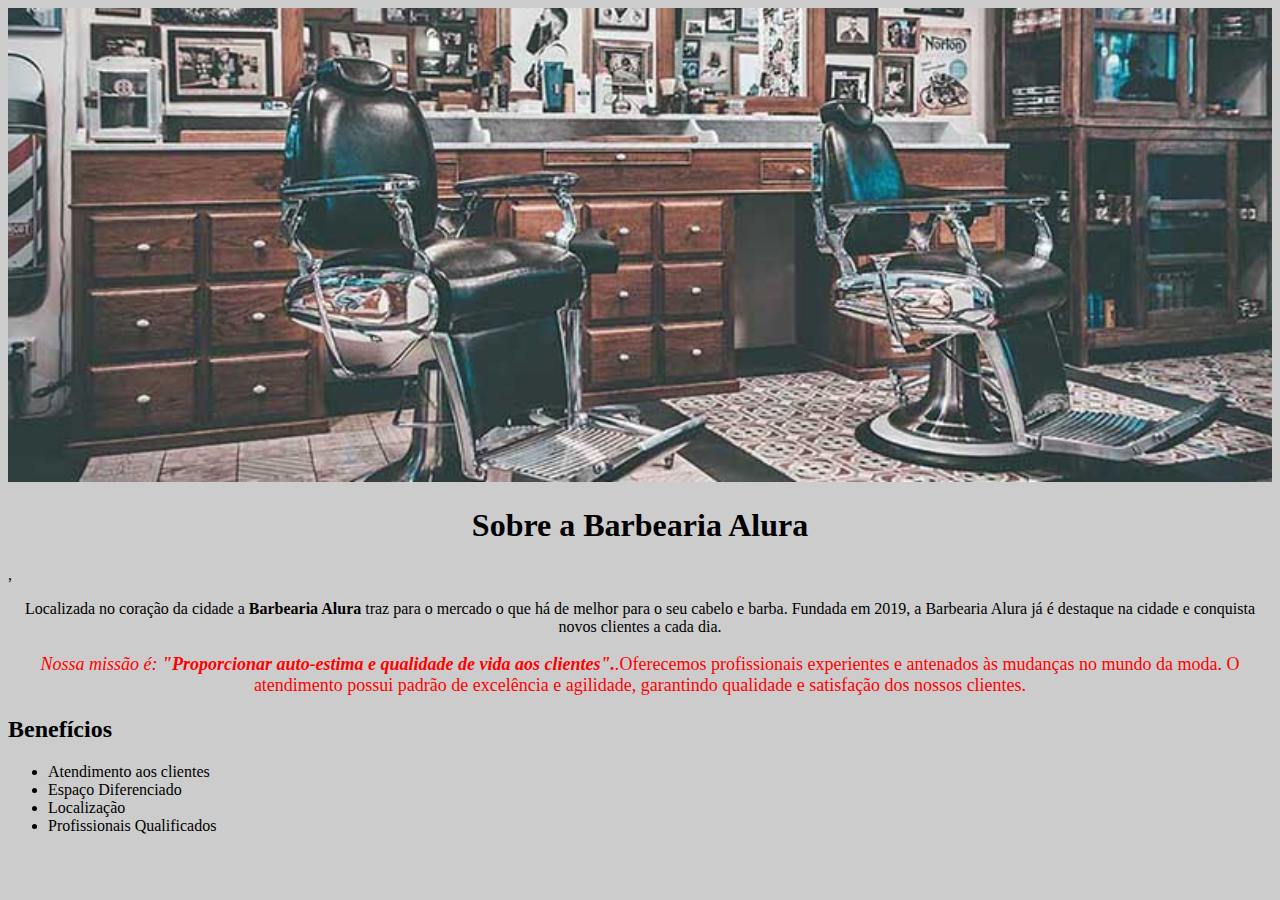
==== index.html @ 4f506e74 "mp linda" ====
<!DOCTYPE html>
<html lang="pt-br">
   <head>
        <meta charset="UTF-8">
       <link rel="stylesheet" href="style.css">
        <title>Barbearia Alura</title>
    </head>
    <body>
        <img src="banner.jpg" id="banner">
        <h1>Sobre a Barbearia Alura</h1>,
        <p>Localizada no coração da cidade a <b>Barbearia Alura</b> traz para o mercado o que há de melhor para o seu cabelo e barba. Fundada em 2019, a Barbearia Alura já é destaque na cidade e conquista novos clientes a cada dia.</p>
        <p id="missao"><i>Nossa missão é: <b>"Proporcionar auto-estima e qualidade de vida aos clientes".</b>.</i></
        <p>Oferecemos profissionais experientes e antenados às mudanças no mundo da moda. O atendimento possui padrão de excelência e agilidade, garantindo qualidade e satisfação dos nossos clientes.</p>

        <h2>Benefícios</h2>  
        <ul>
            <li>Atendimento aos clientes</li>
            <li>Espaço Diferenciado
            <li>Localização</li>
            <li>Profissionais Qualificados</li>
            </li>
        </ul>

    </body>
</html>
---- style.css ----
body{
           background:  #cccccc;
        }

        h1{text-align: center;
        }


    p {text-align: center;}



    #missao{
         color:red;
         font-size: 18px;
    }

    #banner { 
      width: 100%;
    }
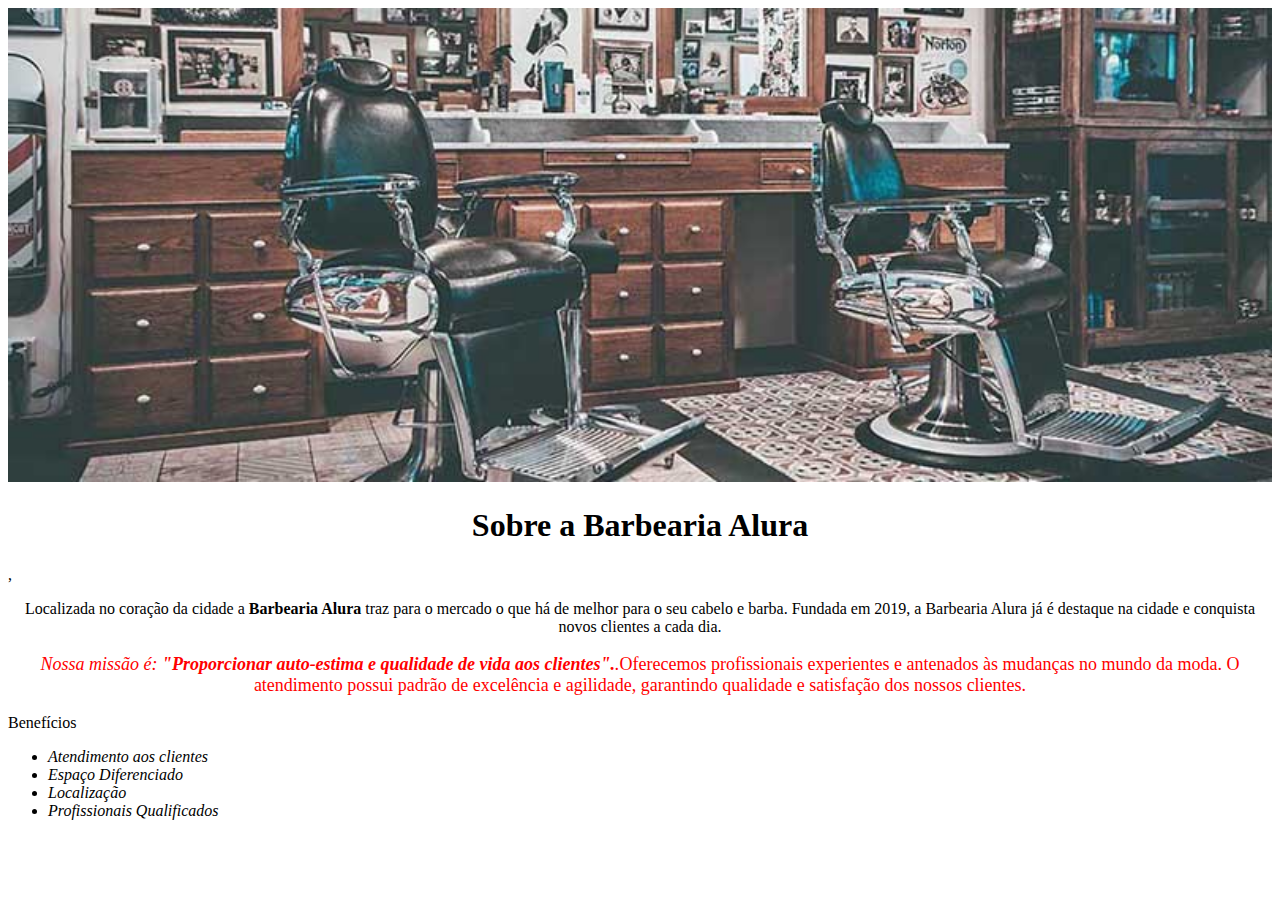
==== commit b3d9f5ae: "oi" ====
--- a/index.html
+++ b/index.html
@@ -7,17 +7,19 @@
     </head>
     <body>
         <img src="banner.jpg" id="banner">
+        <div class="principal">
         <h1>Sobre a Barbearia Alura</h1>,
         <p>Localizada no coração da cidade a <b>Barbearia Alura</b> traz para o mercado o que há de melhor para o seu cabelo e barba. Fundada em 2019, a Barbearia Alura já é destaque na cidade e conquista novos clientes a cada dia.</p>
         <p id="missao"><i>Nossa missão é: <b>"Proporcionar auto-estima e qualidade de vida aos clientes".</b>.</i></
         <p>Oferecemos profissionais experientes e antenados às mudanças no mundo da moda. O atendimento possui padrão de excelência e agilidade, garantindo qualidade e satisfação dos nossos clientes.</p>
-
-        <h2>Benefícios</h2>  
+        </div> 
+        <div class="benefícios"
+        <h2 class="benefícios-titulo">Benefícios</h2>  
         <ul>
-            <li>Atendimento aos clientes</li>
-            <li>Espaço Diferenciado
-            <li>Localização</li>
-            <li>Profissionais Qualificados</li>
+            <li class="itens">Atendimento aos clientes</li>
+            <li class="itens">Espaço Diferenciado
+            <li class="itens">Localização</li>
+            <li class="itens">Profissionais Qualificados</li>
             </li>
         </ul>
 
--- a/style.css
+++ b/style.css
@@ -1,4 +1,4 @@
-        body{
+        principal{
            background:  #cccccc;
         }
 
@@ -17,4 +17,17 @@
 
     #banner { 
       width: 100%;
-    }+    }
+
+    .beneficios-titulo{
+      text-align: center; 
+    }
+
+    .itens {
+        font-style: italic;
+    }
+
+    .beneficios {
+        background:red;
+   }
+
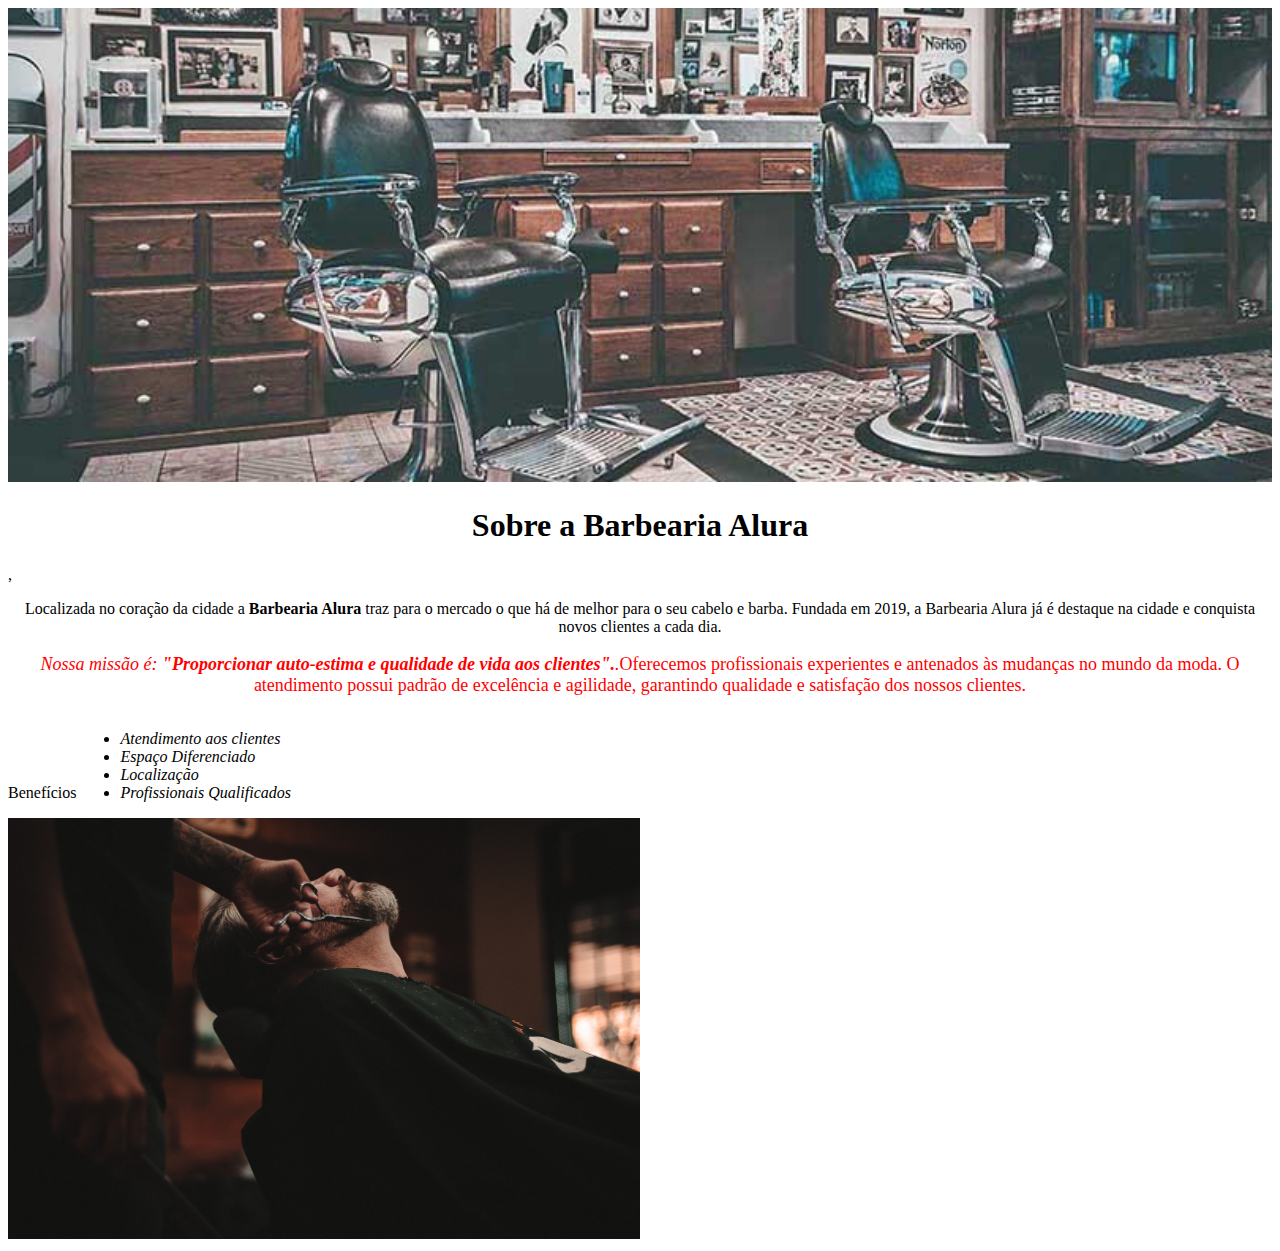
==== commit 90b4de0d: "p" ====
--- a/index.html
+++ b/index.html
@@ -22,6 +22,8 @@
             <li class="itens">Profissionais Qualificados</li>
             </li>
         </ul>
+        <img src="beneficios.jpg" class="beneficios-imagem">
+        </div>
 
     </body>
 </html>
--- a/style.css
+++ b/style.css
@@ -31,3 +31,15 @@
         background:red;
    }
 
+ul{
+   display:inline-block;
+   width: 50%;
+}
+
+
+
+
+   .beneficios-imagem{
+    width: 50%;
+   }
+
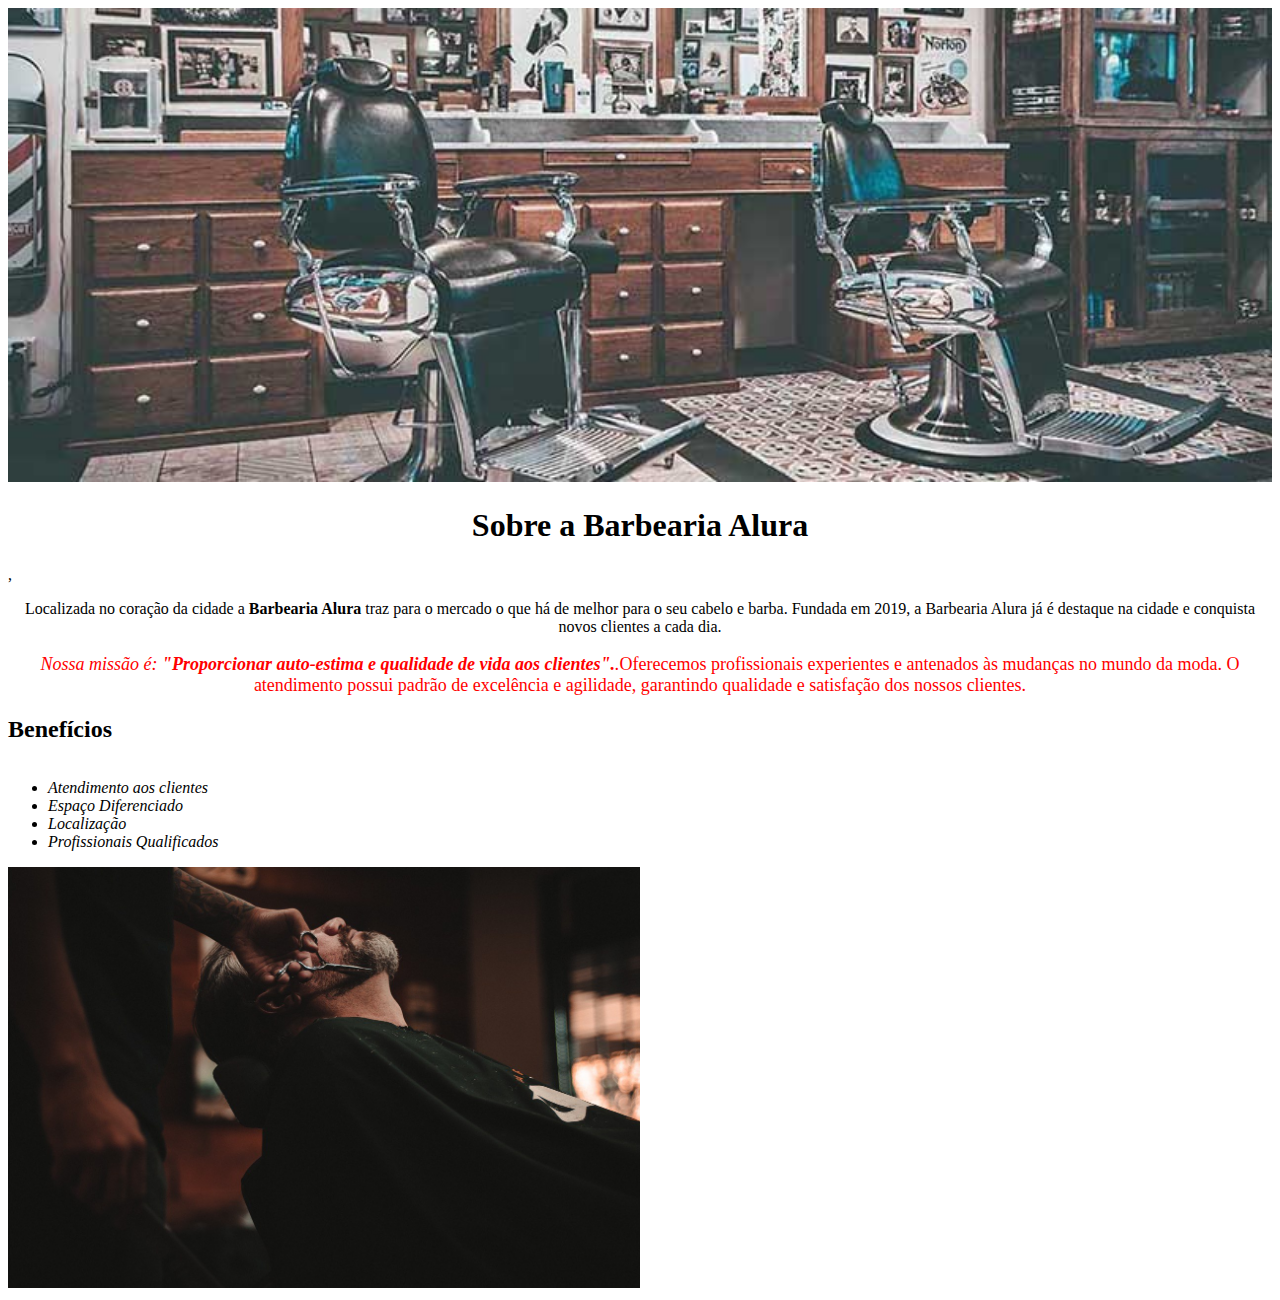
==== commit 40f49cba: "ç" ====
--- a/index.html
+++ b/index.html
@@ -13,7 +13,7 @@
         <p id="missao"><i>Nossa missão é: <b>"Proporcionar auto-estima e qualidade de vida aos clientes".</b>.</i></
         <p>Oferecemos profissionais experientes e antenados às mudanças no mundo da moda. O atendimento possui padrão de excelência e agilidade, garantindo qualidade e satisfação dos nossos clientes.</p>
         </div> 
-        <div class="benefícios"
+        <div class="benefícios">
         <h2 class="benefícios-titulo">Benefícios</h2>  
         <ul>
             <li class="itens">Atendimento aos clientes</li>
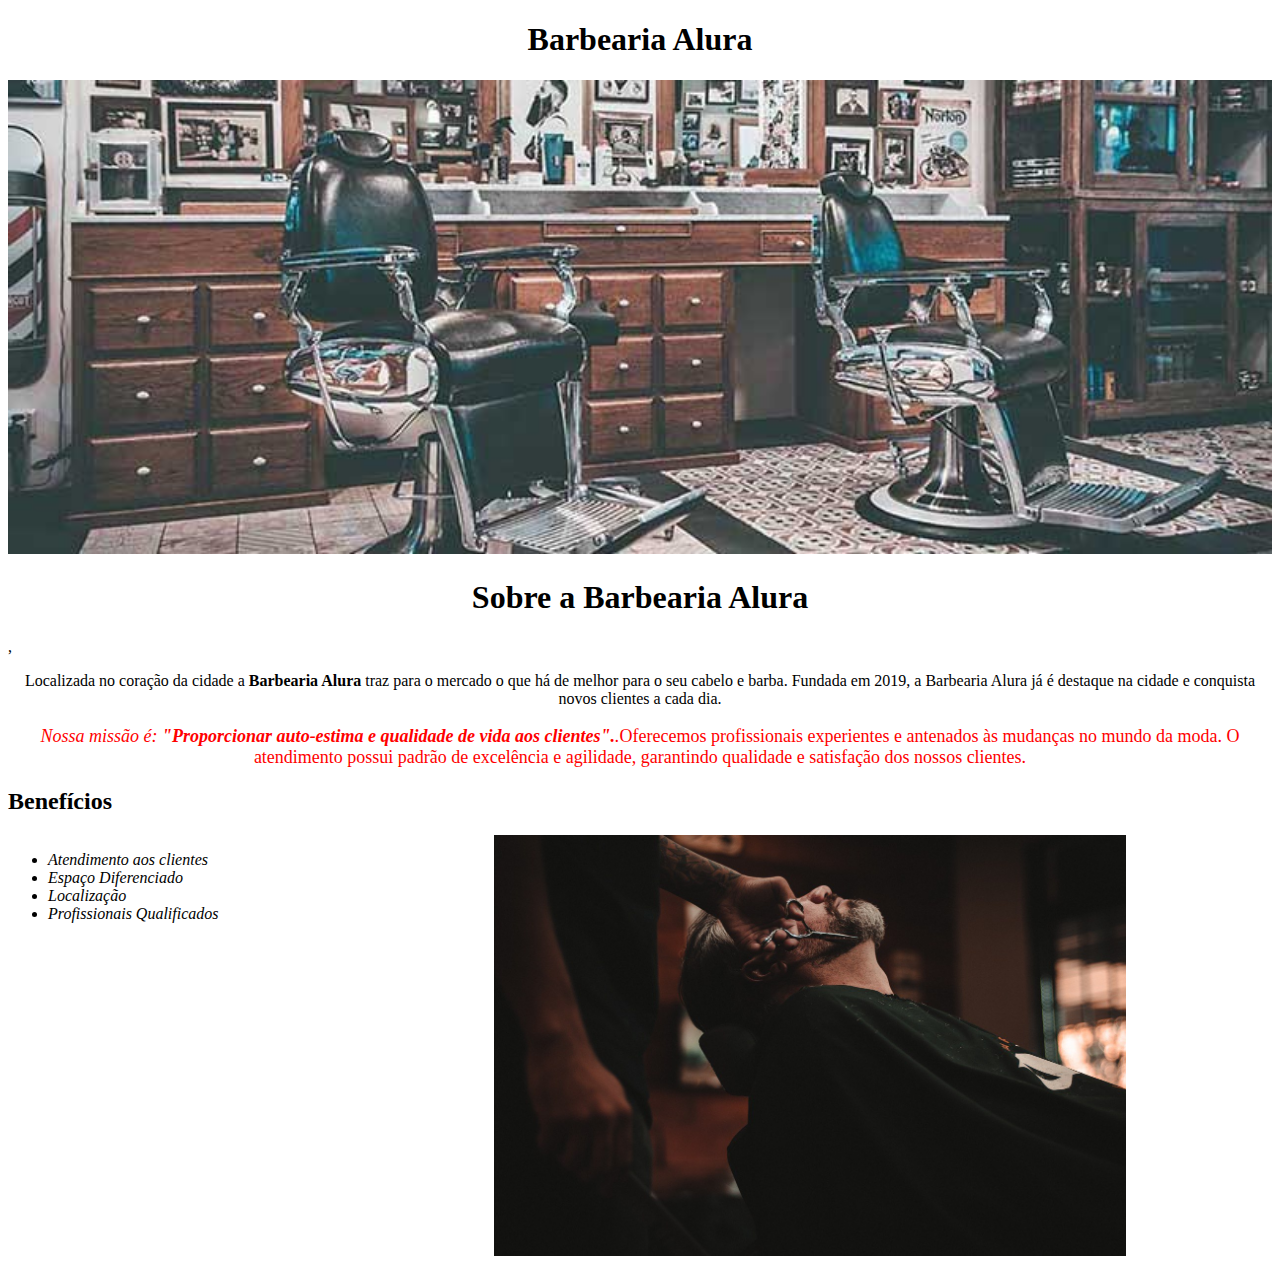
==== commit 02687046: "g" ====
--- a/index.html
+++ b/index.html
@@ -6,6 +6,9 @@
         <title>Barbearia Alura</title>
     </head>
     <body>
+        <header>
+            <h1 class="titulo">Barbearia Alura</h1>
+        </header>
         <img src="banner.jpg" id="banner">
         <div class="principal">
         <h1>Sobre a Barbearia Alura</h1>,
@@ -17,10 +20,9 @@
         <h2 class="benefícios-titulo">Benefícios</h2>  
         <ul>
             <li class="itens">Atendimento aos clientes</li>
-            <li class="itens">Espaço Diferenciado
+            <li class="itens">Espaço Diferenciado</li>
             <li class="itens">Localização</li>
             <li class="itens">Profissionais Qualificados</li>
-            </li>
         </ul>
         <img src="beneficios.jpg" class="beneficios-imagem">
         </div>
--- a/style.css
+++ b/style.css
@@ -33,7 +33,9 @@
 
 ul{
    display:inline-block;
-   width: 50%;
+   width: 20%;
+   vertical-align: top;
+   margin-right: 15%;
 }
 
 
